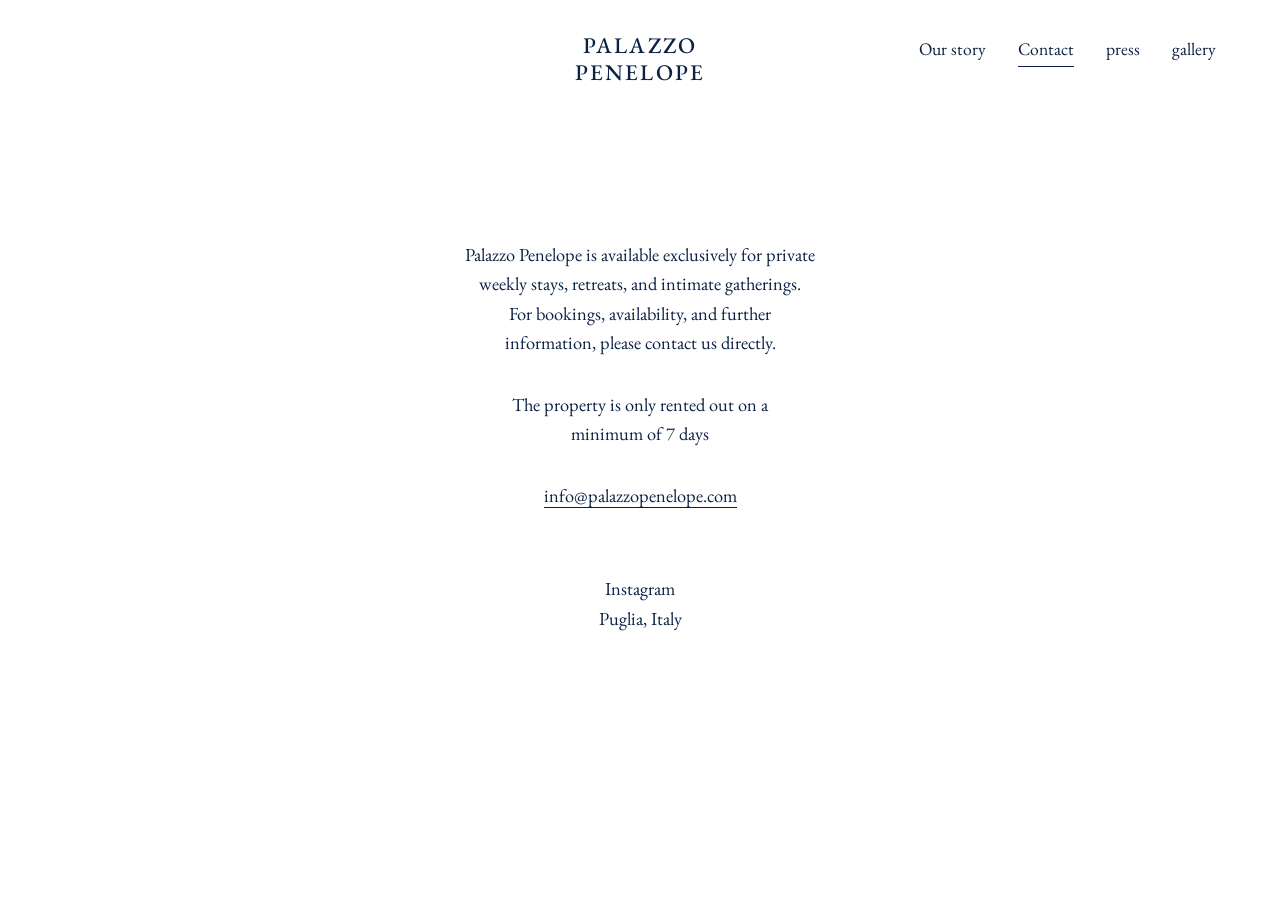
==== contact.html @ b7a4becc "Add files via upload" ====
<!DOCTYPE html>
<html lang="en">
<head>
    <meta charset="UTF-8">
    <meta name="viewport" content="width=device-width, initial-scale=1.0">
    <title>Contact - Palazzo Penelope</title>
    <link rel="preconnect" href="https://fonts.googleapis.com">
    <link rel="preconnect" href="https://fonts.gstatic.com" crossorigin>
    <link href="https://fonts.googleapis.com/css2?family=EB+Garamond:ital,wght@0,400;0,500;1,400&display=swap" rel="stylesheet">
    <link rel="stylesheet" href="style.css">
</head>
<body>
<header>
        <div class="header-left"></div> 
        <a href="index.html" class="header-center-logo">PALAZZO<br>PENELOPE</a>
        <nav>
            <a href="our-story.html">Our story</a>
            <a href="contact.html" class="active">Contact</a>
            <a href="press.html">press</a>
            <a href="gallery.html">gallery</a>
        </nav>
        <div class="hamburger" id="hamburger"><span></span><span></span><span></span></div>
    </header>

    <div class="mobile-drawer" id="mobile-drawer">
        <a href="our-story.html" class="drawer-link">Our story</a>
        <a href="contact.html" class="drawer-link">Contact</a>
        <a href="press.html" class="drawer-link">press</a>
        <a href="gallery.html" class="drawer-link">gallery</a>
    </div>

    <main class="page-section">
        <div class="contact-block">
            <p>
                Palazzo Penelope is available exclusively for private<br>
                weekly stays, retreats, and intimate gatherings.<br>
                For bookings, availability, and further<br>
                information, please contact us directly.
            </p>
            <p style="margin: 2rem 0;">
                The property is only rented out on a<br>
                minimum of 7 days
            </p>
            <p>
                <a href="mailto:info@palazzopenelope.com" style="color: inherit; text-decoration: none; border-bottom: 1px solid currentColor;">info@palazzopenelope.com</a>
            </p>
            <a href="https://www.instagram.com/palazzo_penelope/" style="color: inherit; text-decoration: none; display: inline-block; margin-top: 3rem;">
                Instagram<br>
                Puglia, Italy
            </a>
        </div>
    </main>

    <script src="js/main.js"></script>
    <script>
        document.addEventListener('DOMContentLoaded', () => {
            const hamburger = document.getElementById('hamburger');
            const drawer = document.getElementById('mobile-drawer');

            if (hamburger && drawer) {
                hamburger.onclick = function() {
                    hamburger.classList.toggle('active');
                    drawer.classList.toggle('active');
                    document.body.style.overflow = drawer.classList.contains('active') ? 'hidden' : '';
                };
            }
        });
    </script>
</body>
</html>
---- style.css ----
/* =========================================
   PALAZZO PENELOPE - GLOBAL STYLESHEET
   ========================================= */

/* --- VARIABLES & BASE --- */
:root {
    --bg-white: #ffffff;
    --text-navy: #0C2244;
    
    --bg-press: #69A0CF;
}

body {
    margin: 0;
    padding: 0;
    font-family: 'EB Garamond', serif;
    font-size: 1.15rem;
    line-height: 1.6;
    background-color: var(--bg-white);
    color: var(--text-navy);
    overflow-x: hidden;
}

/* --- THEMES --- */
/* Press Theme Override */
body.theme-blue {
    background-color: var(--text-navy);
    color: var(--bg-white);
}

/* Index Page Theme Override */
body.theme-transparent {
    background-color: var(--bg-white);
    color: #ffffff; /* White text on homepage as requested */
}

.bg-fullscreen {
    position: fixed;
    top: 0;
    left: 0;
    width: 100%;
    height: 100%;
    object-fit: cover;
    z-index: -1;
}

/* --- HEADER & NAVIGATION --- */
header {
    position: fixed;
    top: 0;
    left: 0;
    width: 100%;
    padding: 2rem 4rem;
    box-sizing: border-box;
    display: flex;
    justify-content: space-between;
    align-items: flex-start;
    z-index: 900; 
    pointer-events: none; 
}

header > * {
    pointer-events: auto; 
}

.header-left {
    font-size: 1.1rem;
    text-decoration: none;
    color: inherit;
    flex: 1;
}

.header-center-logo {
    position: absolute;
    left: 50%;
    transform: translateX(-50%);
    font-size: 1.4rem;
    font-weight: 500;
    letter-spacing: 0.1em;
    text-transform: uppercase;
    line-height: 1.2;
    text-decoration: none;
    color: inherit;
    text-align: center;
}

nav {
    display: flex;
    gap: 2rem;
    padding-top: 0.2rem;
    flex: 1;
    justify-content: flex-end;
}

nav a {
    text-decoration: none;
    color: inherit;
    font-size: 1.1rem;
    position: relative;
    padding-bottom: 2px;
    transition: opacity 0.3s ease;
}

nav a:hover { opacity: 0.7; }

nav a.active::after {
    content: '';
    position: absolute;
    bottom: -2px;
    left: 0;
    width: 100%;
    height: 1px;
    background-color: currentColor;
}

/* --- MOBILE DRAWER & HAMBURGER --- */
.hamburger {
    display: none;
    flex-direction: column;
    justify-content: space-between;
    width: 28px;
    height: 18px;
    cursor: pointer;
    z-index: 999;
    margin-top: 0.2rem;
}

.hamburger span {
    display: block;
    height: 2px;
    width: 100%;
    background-color: currentColor;
    transition: all 0.3s ease-in-out;
    transform-origin: left center;
}

.hamburger.active span:nth-child(1) { transform: rotate(45deg); }
.hamburger.active span:nth-child(2) { opacity: 0; }
.hamburger.active span:nth-child(3) { transform: rotate(-45deg); }

.mobile-drawer {
    position: fixed;
    top: 0;
    left: 0;
    width: 100%;
    height: 100vh;
    background-color: var(--bg-white);
    color: var(--text-navy);
    z-index: 800;
    display: flex;
    flex-direction: column;
    align-items: center;
    justify-content: center;
    gap: 2rem;
    opacity: 0;
    pointer-events: none;
    transform: translateY(-100%);
    transition: all 0.4s cubic-bezier(0.4, 0, 0.2, 1);
}

body.theme-blue .mobile-drawer {
    background-color: var(--text-navy);
    color: var(--bg-white);
}

body.theme-transparent .mobile-drawer {
    background-color: var(--bg-white);
    color: var(--text-navy);
}

.mobile-drawer.active {
    opacity: 1;
    pointer-events: auto;
    transform: translateY(0);
}

.drawer-link {
    font-family: 'EB Garamond', serif;
    font-size: 2rem;
    color: inherit;
    text-decoration: none;
    text-transform: uppercase;
    letter-spacing: 0.1em;
}

/* --- LAYOUTS & TYPOGRAPHY --- */
.page-section {
    padding: 150px 4rem 4rem;
    max-width: 1200px;
    margin: 0 auto;
}

.hero-title {
    position: absolute;
    top: 15%; 
    left: 50%;
    transform: translateX(-50%);
    font-size: clamp(3rem, 5vw, 6rem);
    letter-spacing: 0.05em;
    text-transform: uppercase;
    color: inherit; /* Inherits white from theme-transparent */
    white-space: nowrap;
    margin: 0;
    font-weight: 400;
}

.text-center { text-align: center; }
.text-large { font-size: 1.8rem; line-height: 1.4; max-width: 800px; margin: 0 auto 3rem auto; }
.text-medium { font-size: 1.3rem; max-width: 800px; margin: 0 auto 2rem auto; }
.text-small { font-size: 1rem; }
.uppercase { text-transform: uppercase; letter-spacing: 0.05em; }
.section-title { text-align: center; font-size: 1.4rem; letter-spacing: 0.1em; margin-bottom: 2rem; text-transform: uppercase; }

.hero-img { width: 100%; height: 70vh; object-fit: cover; margin-bottom: 4rem; }
.grid-3 { display: grid; grid-template-columns: repeat(3, 1fr); gap: 2rem; margin: 4rem 0; }
.grid-3 img { width: 100%; height: 40vh; object-fit: cover; }

/* --- PRESS LIST (Replaces ROOMS) --- */
.press-list { max-width: 800px; margin: 4rem auto; text-align: center; }
.press-item { margin-bottom: 3rem; }
.press-name { font-size: 1.2rem; letter-spacing: 0.1em; text-transform: uppercase; margin-bottom: 0.5rem; font-weight: 500; }

/* --- CONTACT --- */
.contact-block { text-align: center; margin-top: 10vh; }
.contact-block p { margin-bottom: 1rem; }

/* --- GALLERY --- */
.gallery-grid { display: grid; grid-template-columns: repeat(auto-fill, minmax(300px, 1fr)); grid-auto-rows: 300px; grid-auto-flow: dense; gap: 1.5rem; padding-bottom: 8rem; }
.gallery-item { position: relative; overflow: hidden; cursor: zoom-in; }
.gallery-item img { width: 100%; height: 100%; object-fit: cover; transition: transform 0.8s ease; }
.gallery-item:hover img { transform: scale(1.05); }
.gallery-item.wide { grid-column: span 2; }
.gallery-item.tall { grid-row: span 2; }
.gallery-item.large { grid-column: span 2; grid-row: span 2; }

/* --- LIGHTBOX --- */
.lightbox { position: fixed; top: 0; left: 0; width: 100%; height: 100%; background: rgba(0,0,0,0.9); z-index: 1000; display: flex; align-items: center; justify-content: center; opacity: 0; pointer-events: none; transition: opacity 0.4s ease; }
.lightbox.active { opacity: 1; pointer-events: auto; }
.lightbox-img { max-width: 90vw; max-height: 85vh; object-fit: contain; }
.lightbox-close { position: absolute; top: 1.5rem; right: 2.5rem; color: #fff; font-size: 3rem; cursor: pointer; background: none; border: none; z-index: 1001; }
.lightbox-nav { position: absolute; top: 50%; transform: translateY(-50%); color: #fff; font-size: 3rem; cursor: pointer; background: none; border: none; padding: 2rem; z-index: 1001; }
.lightbox-prev { left: 0; }
.lightbox-next { right: 0; }

/* =========================================
   RESPONSIVE DESIGN (MOBILE TABLET)
   ========================================= */
@media (max-width: 768px) {
    header { 
        padding: 1.5rem; 
        align-items: center;
        justify-content: flex-end; 
    }
    
    .header-left { display: none !important; }
    nav { display: none !important; }
    
    .header-center-logo {
        display: block !important;
        position: absolute;
        left: 50%;
        transform: translateX(-50%);
        font-size: 1.2rem;
        text-align: center;
        flex: none; 
        width: max-content; 
    }
    
    .hamburger {
        display: flex !important;
        margin-left: auto;
    }
    
    .hero-title {
        top: 20%; 
        left: 50%;
        transform: translateX(-50%);
        font-size: clamp(2.5rem, 8vw, 4rem);
        white-space: normal;
        text-align: center;
        width: 90%;
        line-height: 1.1;
    }

    .page-section { padding: 120px 1.5rem 2rem; }
    .text-large { font-size: 1.3rem; margin-bottom: 2rem; }
    .text-medium { font-size: 1.1rem; }
    .section-title { font-size: 1.2rem; }
    
    .grid-3 { grid-template-columns: 1fr; gap: 1.5rem; margin: 3rem 0; }
    .grid-3 img { height: auto; aspect-ratio: 4/5; }
    
    .gallery-grid { grid-template-columns: repeat(2, 1fr); grid-auto-rows: 150px; gap: 0.5rem; }
    .gallery-item.wide, .gallery-item.tall, .gallery-item.large { 
        grid-column: span 1; 
        grid-row: span 1; 
    }
}
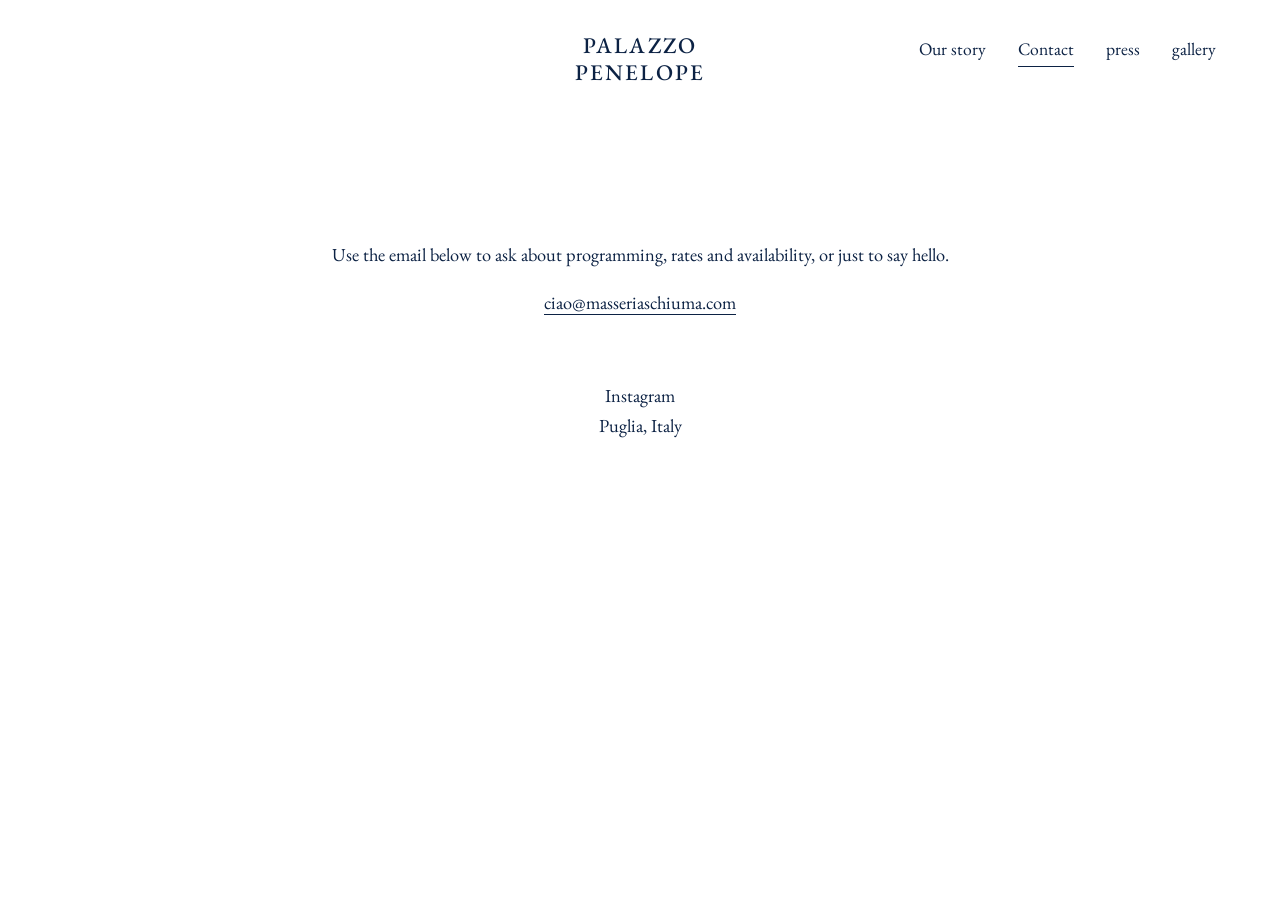
==== commit 0491bc1b: "Revise contact details and email in contact.html Updated contact information and email address." ====
--- a/contact.html
+++ b/contact.html
@@ -32,17 +32,11 @@
     <main class="page-section">
         <div class="contact-block">
             <p>
-                Palazzo Penelope is available exclusively for private<br>
-                weekly stays, retreats, and intimate gatherings.<br>
-                For bookings, availability, and further<br>
-                information, please contact us directly.
-            </p>
-            <p style="margin: 2rem 0;">
-                The property is only rented out on a<br>
-                minimum of 7 days
+                Use the email below to ask about programming, rates and availability, or just to say hello.<br>
+
             </p>
             <p>
-                <a href="mailto:info@palazzopenelope.com" style="color: inherit; text-decoration: none; border-bottom: 1px solid currentColor;">info@palazzopenelope.com</a>
+                <a href="mailto:ciao@masseriaschiuma.com" style="color: inherit; text-decoration: none; border-bottom: 1px solid currentColor;">ciao@masseriaschiuma.com</a>
             </p>
             <a href="https://www.instagram.com/palazzo_penelope/" style="color: inherit; text-decoration: none; display: inline-block; margin-top: 3rem;">
                 Instagram<br>
@@ -67,4 +61,4 @@
         });
     </script>
 </body>
-</html>+</html>
--- a/style.css
+++ b/style.css
@@ -35,11 +35,12 @@
 }
 
 .bg-fullscreen {
-    position: fixed;
+   position: fixed;
     top: 0;
     left: 0;
-    width: 100%;
-    height: 100%;
+    width: 100%; 
+    height: 100vh;
+    height: 100dvh; 
     object-fit: cover;
     z-index: -1;
 }
@@ -295,4 +296,4 @@
         grid-column: span 1; 
         grid-row: span 1; 
     }
-}+}
